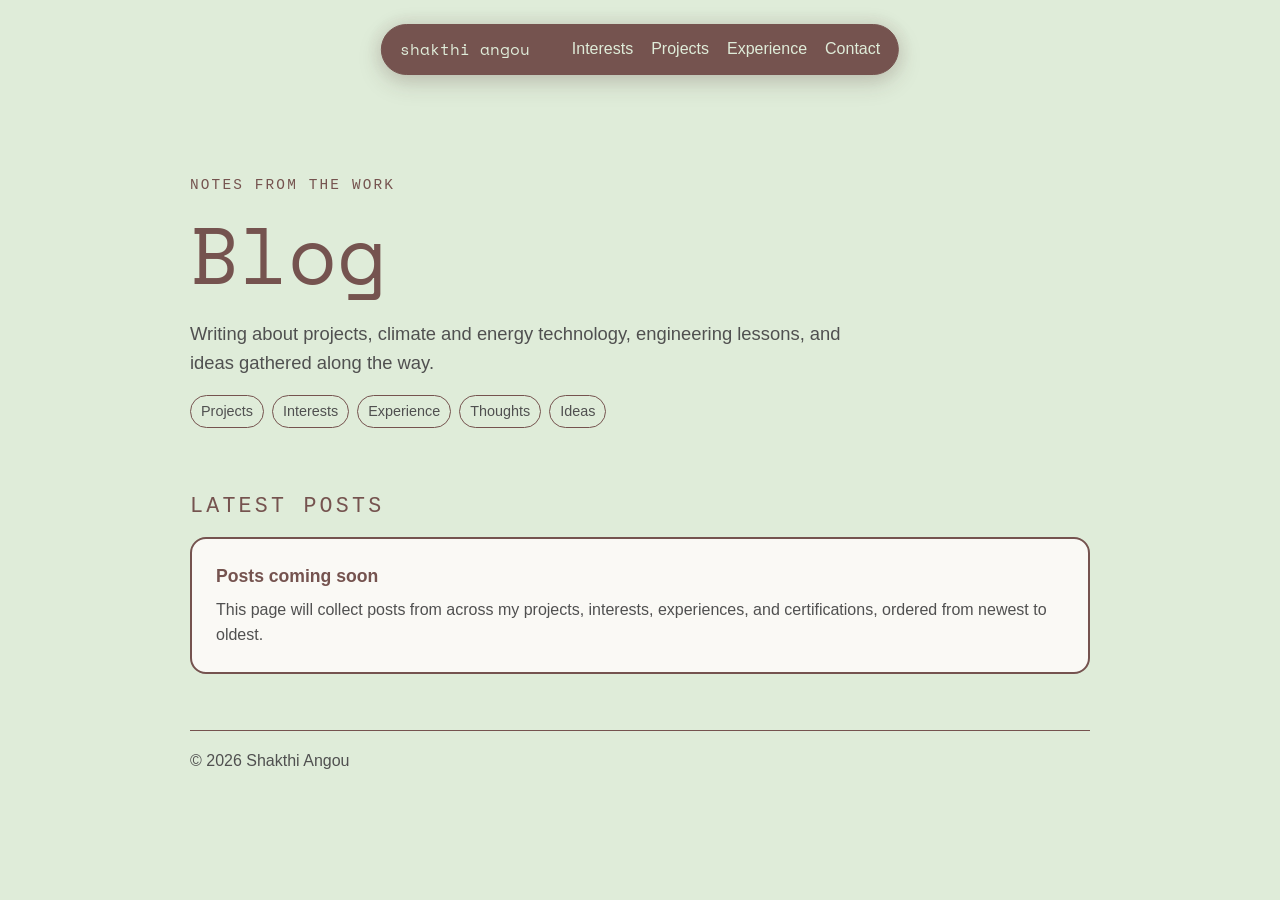
==== blog.html @ 7e8537a5 "Match card titles to site palette" ====
<!doctype html>
<html lang="en">
  <head>
    <meta charset="utf-8" />
    <meta name="viewport" content="width=device-width, initial-scale=1" />

    <title>Blog | Shakthi Angou</title>
    <meta
      name="description"
      content="Writing by Shakthi Angou about projects, climate technology, engineering, and professional growth."
    />

    <link rel="preconnect" href="https://fonts.googleapis.com" />
    <link rel="preconnect" href="https://fonts.gstatic.com" crossorigin />
    <link href="https://fonts.googleapis.com/css2?family=Space+Mono:wght@400&display=swap" rel="stylesheet" />

    <style>
      @font-face {
        font-family: "GT Standard L";
        src: url("https://framerusercontent.com/assets/cD3PlB0qn71m4YssUzzkDBThmPA.woff2") format("woff2");
        font-style: normal;
        font-weight: 300;
        font-display: swap;
      }

      @font-face {
        font-family: "Formular Mono";
        src: url("https://framerusercontent.com/assets/7ECgiP6io6VC8o5You8qUa6tJWQ.woff2") format("woff2");
        font-style: normal;
        font-weight: 400;
        font-display: swap;
      }

      :root {
        --paper: #dfecd9;
        --card-bg: #faf9f5;
        --brown: #75534f;
        --text-main: #303030;
        --text-muted: #505050;
      }

      * {
        box-sizing: border-box;
      }

      body {
        margin: 0;
        padding: 116px 18px 64px;
        background: var(--paper);
        color: var(--text-main);
        font-family: "GT Standard L", "Helvetica Neue", Arial, sans-serif;
        font-weight: 300;
        line-height: 1.55;
      }

      a {
        color: var(--text-main);
      }

      .topbar {
        position: fixed;
        top: 24px;
        left: 50%;
        z-index: 100;
        display: flex;
        align-items: center;
        gap: 42px;
        padding: 12px 18px;
        transform: translateX(-50%);
        border: 1px solid var(--brown);
        border-radius: 999px;
        background: var(--brown);
        box-shadow: 0 8px 24px rgba(65, 43, 40, 0.18), 0 0 18px rgba(117, 83, 79, 0.16);
        white-space: nowrap;
      }

      .topbar a {
        color: var(--paper);
        text-decoration: none;
      }

      .topbar a:hover,
      .topbar a:focus-visible {
        color: #ffffff;
        text-decoration: underline;
      }

      .brand {
        font-family: "Space Mono", "Courier New", monospace;
      }

      .topbar nav {
        display: flex;
        gap: 18px;
      }

      main,
      footer {
        width: 100%;
        max-width: 900px;
        margin: 0 auto;
      }

      .hero {
        padding: 58px 0 26px;
      }

      .eyebrow,
      h2 {
        color: var(--brown);
        font-family: "Formular Mono", "Courier New", monospace;
        font-weight: 400;
        letter-spacing: 0.15em;
        text-transform: uppercase;
      }

      .eyebrow {
        margin: 0 0 14px;
        font-size: 0.9rem;
      }

      h1 {
        margin: 0;
        color: var(--brown);
        font-family: "Space Mono", "Courier New", monospace;
        font-size: clamp(2.8rem, 8vw, 5rem);
        font-weight: 400;
        line-height: 1.1;
      }

      .lede {
        max-width: 65ch;
        margin: 22px 0 0;
        color: var(--text-muted);
        font-size: 1.15rem;
      }

      h2 {
        margin: 36px 0 14px;
        font-size: 1.35rem;
      }

      .card {
        margin: 0;
        padding: 24px;
        border: 2px solid var(--brown);
        border-radius: 16px;
        background: var(--card-bg);
      }

      .card h3 {
        margin: 0 0 8px;
        color: var(--brown);
        font-size: 1.1rem;
      }

      .card p {
        margin: 0;
      }

      .muted {
        color: var(--text-muted);
      }

      .topics {
        display: flex;
        flex-wrap: wrap;
        gap: 8px;
        margin-top: 18px;
      }

      .pill {
        display: inline-block;
        padding: 4px 10px;
        border: 1px solid var(--brown);
        border-radius: 999px;
        color: var(--text-muted);
        font-size: 0.9rem;
      }

      footer {
        margin-top: 56px;
        padding-top: 18px;
        border-top: 1px solid var(--brown);
        color: var(--text-muted);
      }

      @media (max-width: 700px) {
        body {
          padding-top: 150px;
        }

        .topbar {
          width: calc(100% - 36px);
          flex-wrap: wrap;
          justify-content: center;
          gap: 8px 24px;
          border-radius: 20px;
        }

        .topbar nav {
          flex-wrap: wrap;
          justify-content: center;
          gap: 8px 14px;
        }

        .hero {
          padding-top: 24px;
        }
      }
    </style>
  </head>

  <body>
    <header class="topbar">
      <a class="brand" href="index.html">shakthi angou</a>
      <nav aria-label="Blog navigation">
        <a href="index.html#interests">Interests</a>
        <a href="index.html#projects">Projects</a>
        <a href="index.html#experience">Experience</a>
        <a href="index.html#contact">Contact</a>
      </nav>
    </header>

    <main>
      <header class="hero">
        <p class="eyebrow">Notes from the work</p>
        <h1>Blog</h1>
        <p class="lede">
          Writing about projects, climate and energy technology, engineering lessons, and ideas gathered along
          the way.
        </p>
        <div class="topics" aria-label="Planned blog topics">
          <span class="pill">Projects</span>
          <span class="pill">Interests</span>
          <span class="pill">Experience</span>
          <span class="pill">Thoughts</span>
          <span class="pill">Ideas</span>
        </div>
      </header>

      <section>
        <h2>Latest Posts</h2>
        <div class="card">
          <h3>Posts coming soon</h3>
          <p class="muted">
            This page will collect posts from across my projects, interests, experiences, and certifications,
            ordered from newest to oldest.
          </p>
        </div>
      </section>
    </main>

    <footer>© <span id="year"></span> Shakthi Angou</footer>

    <script>
      document.getElementById("year").textContent = new Date().getFullYear();
    </script>
  </body>
</html>
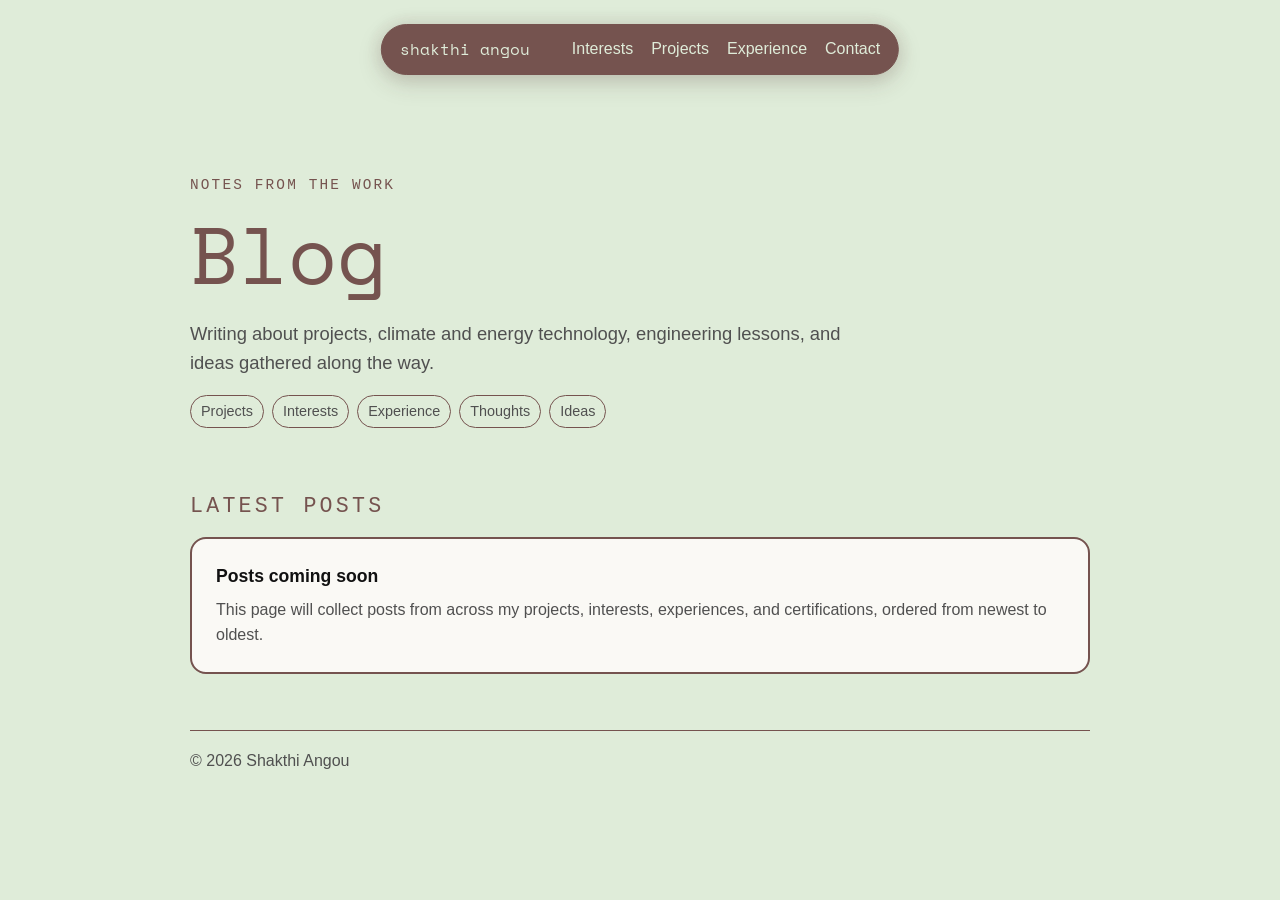
==== commit 53aad963: "Add project pages and blog foundation" ====
--- a/blog.html
+++ b/blog.html
@@ -150,7 +150,7 @@
 
       .card h3 {
         margin: 0 0 8px;
-        color: var(--brown);
+        color: #111111;
         font-size: 1.1rem;
       }
 
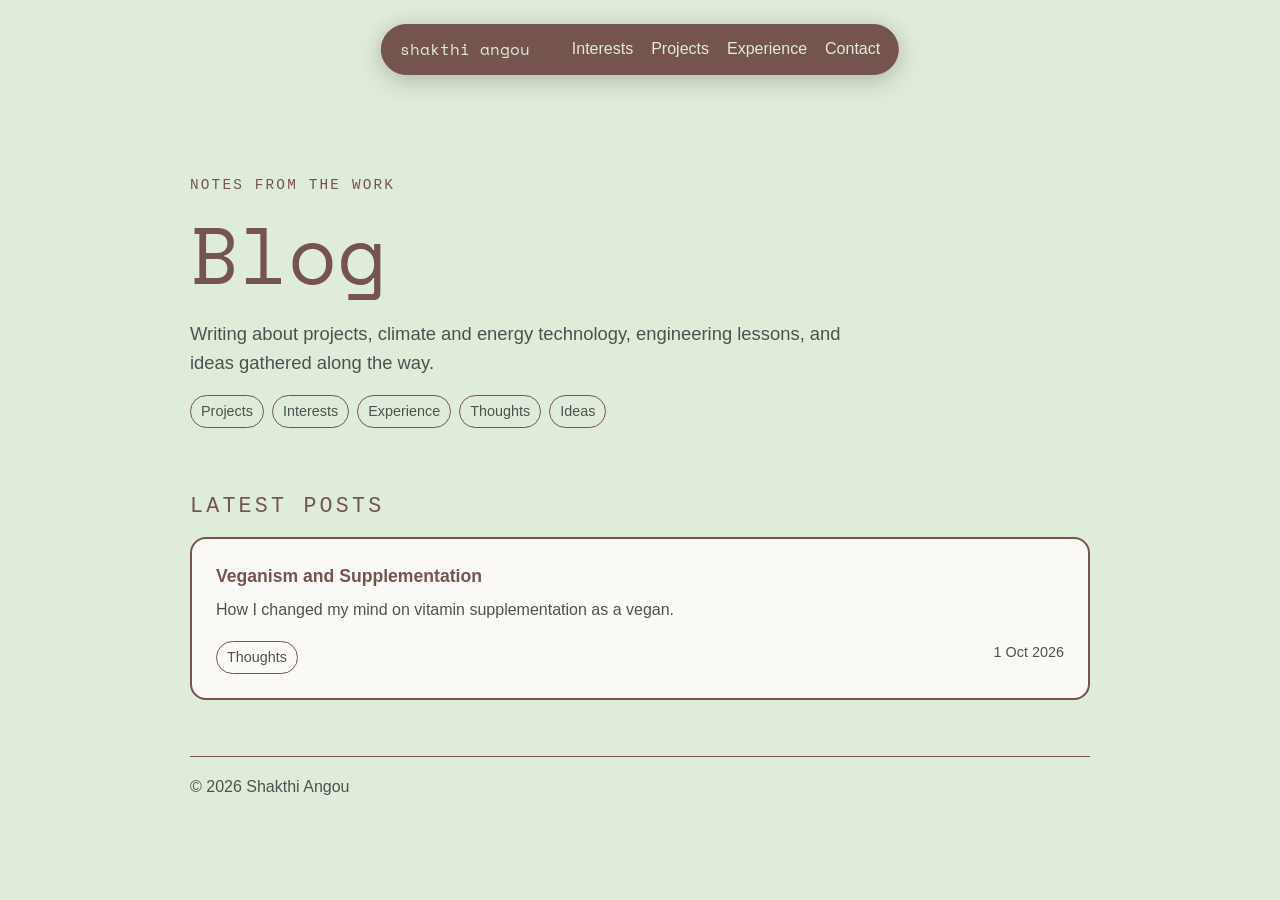
==== commit ae9bcf46: "Add embedded systems course page and course technical notes" ====
--- a/blog.html
+++ b/blog.html
@@ -150,12 +150,38 @@
 
       .card h3 {
         margin: 0 0 8px;
-        color: #111111;
+        color: var(--brown);
         font-size: 1.1rem;
       }
 
       .card p {
         margin: 0;
+      }
+
+      .post-card {
+        display: block;
+        color: inherit;
+        text-decoration: none;
+      }
+
+      .post-card:hover,
+      .post-card:focus-visible {
+        background: #ffffff;
+      }
+
+      .post-card:hover h3,
+      .post-card:focus-visible h3 {
+        text-decoration: underline;
+      }
+
+      .post-meta {
+        display: flex;
+        flex-wrap: wrap;
+        justify-content: space-between;
+        gap: 8px 18px;
+        margin-top: 18px;
+        color: var(--text-muted);
+        font-size: 0.9rem;
       }
 
       .muted {
@@ -241,13 +267,14 @@
 
       <section>
         <h2>Latest Posts</h2>
-        <div class="card">
-          <h3>Posts coming soon</h3>
-          <p class="muted">
-            This page will collect posts from across my projects, interests, experiences, and certifications,
-            ordered from newest to oldest.
-          </p>
-        </div>
+        <a class="card post-card" href="posts/veganism-and-supplementation.html">
+          <h3>Veganism and Supplementation</h3>
+          <p class="muted">How I changed my mind on vitamin supplementation as a vegan.</p>
+          <div class="post-meta">
+            <span class="pill">Thoughts</span>
+            <time datetime="2026-10-01">1 Oct 2026</time>
+          </div>
+        </a>
       </section>
     </main>
 
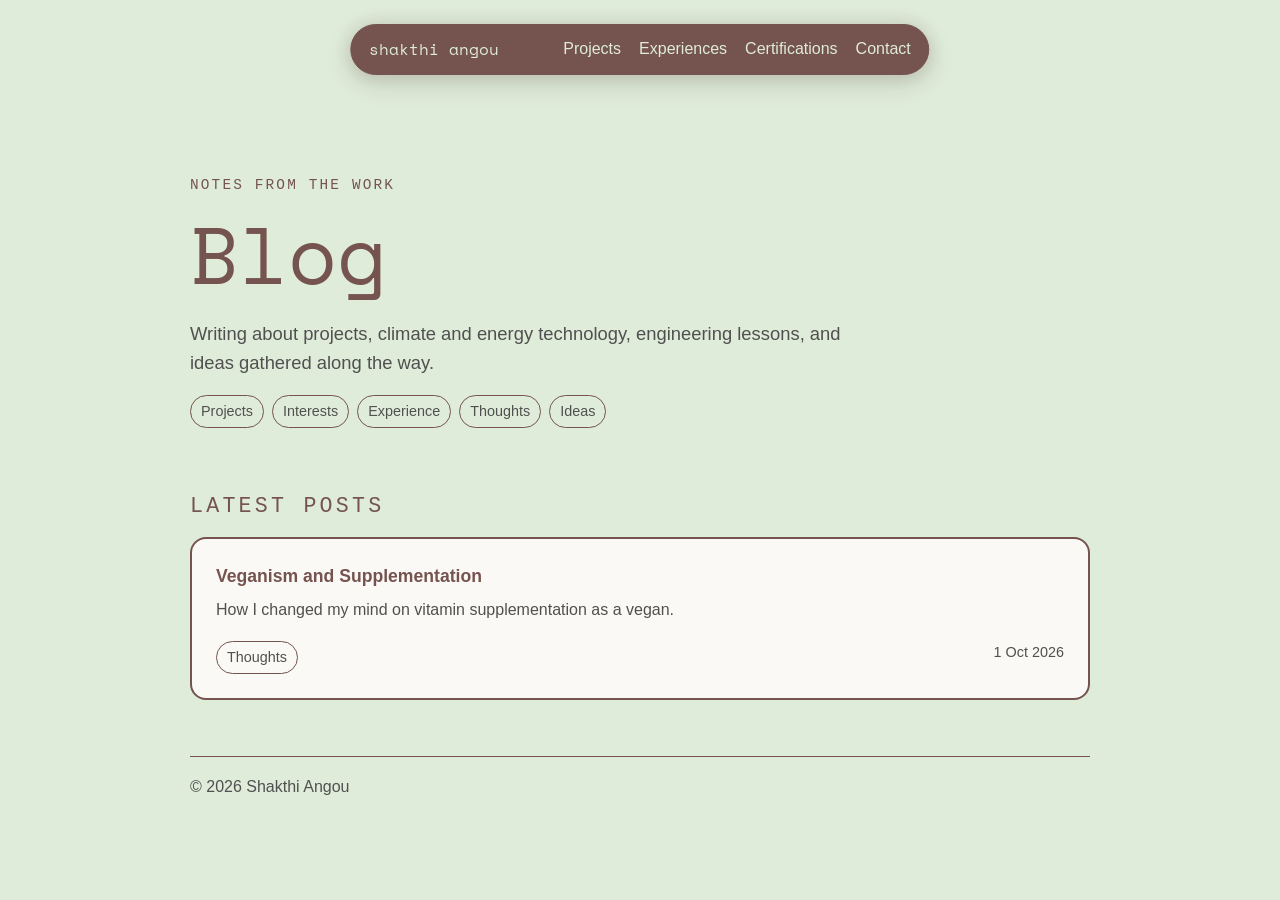
==== commit 0775ba31: "Restructure portfolio with homepage highlights and dedicated collection pages" ====
--- a/blog.html
+++ b/blog.html
@@ -64,7 +64,7 @@
         z-index: 100;
         display: flex;
         align-items: center;
-        gap: 42px;
+        gap: 64px;
         padding: 12px 18px;
         transform: translateX(-50%);
         border: 1px solid var(--brown);
@@ -158,6 +158,9 @@
         margin: 0;
       }
 
+      [id] { scroll-margin-top: 180px; }
+      .post-card:target { outline: 3px solid var(--brown); outline-offset: 4px; }
+
       .post-card {
         display: block;
         color: inherit;
@@ -211,7 +214,7 @@
         color: var(--text-muted);
       }
 
-      @media (max-width: 700px) {
+      @media (max-width: 900px) {
         body {
           padding-top: 150px;
         }
@@ -220,7 +223,7 @@
           width: calc(100% - 36px);
           flex-wrap: wrap;
           justify-content: center;
-          gap: 8px 24px;
+          gap: 12px 40px;
           border-radius: 20px;
         }
 
@@ -241,9 +244,9 @@
     <header class="topbar">
       <a class="brand" href="index.html">shakthi angou</a>
       <nav aria-label="Blog navigation">
-        <a href="index.html#interests">Interests</a>
-        <a href="index.html#projects">Projects</a>
-        <a href="index.html#experience">Experience</a>
+        <a href="projects.html">Projects</a>
+        <a href="experience.html">Experiences</a>
+        <a href="certifications.html">Certifications</a>
         <a href="index.html#contact">Contact</a>
       </nav>
     </header>
@@ -267,7 +270,7 @@
 
       <section>
         <h2>Latest Posts</h2>
-        <a class="card post-card" href="posts/veganism-and-supplementation.html">
+        <a id="veganism-and-supplementation" class="card post-card" href="posts/veganism-and-supplementation.html">
           <h3>Veganism and Supplementation</h3>
           <p class="muted">How I changed my mind on vitamin supplementation as a vegan.</p>
           <div class="post-meta">
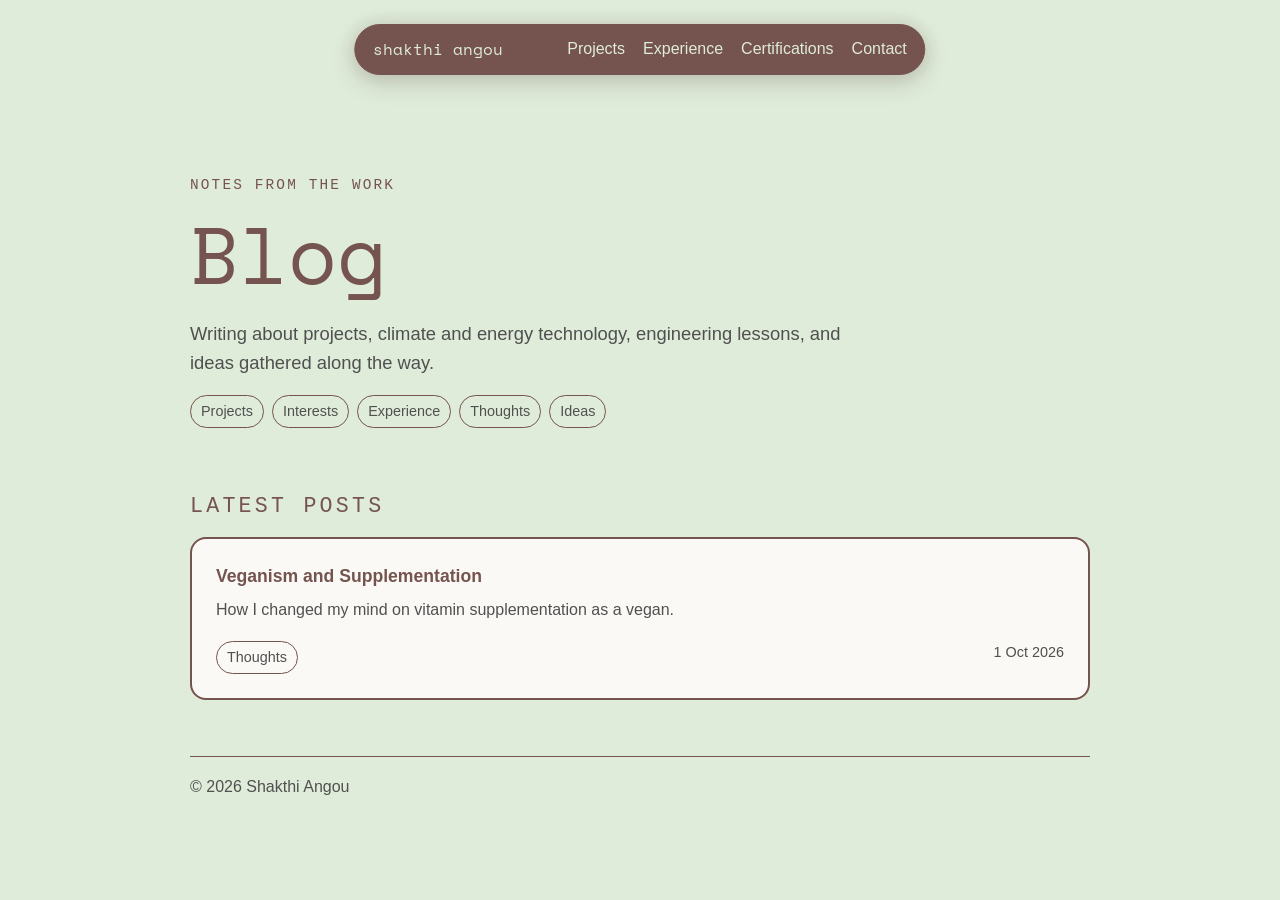
==== commit dc72885c: "Update homepage subtitle and standardize Experience labels" ====
--- a/blog.html
+++ b/blog.html
@@ -245,7 +245,7 @@
       <a class="brand" href="index.html">shakthi angou</a>
       <nav aria-label="Blog navigation">
         <a href="projects.html">Projects</a>
-        <a href="experience.html">Experiences</a>
+        <a href="experience.html">Experience</a>
         <a href="certifications.html">Certifications</a>
         <a href="index.html#contact">Contact</a>
       </nav>
